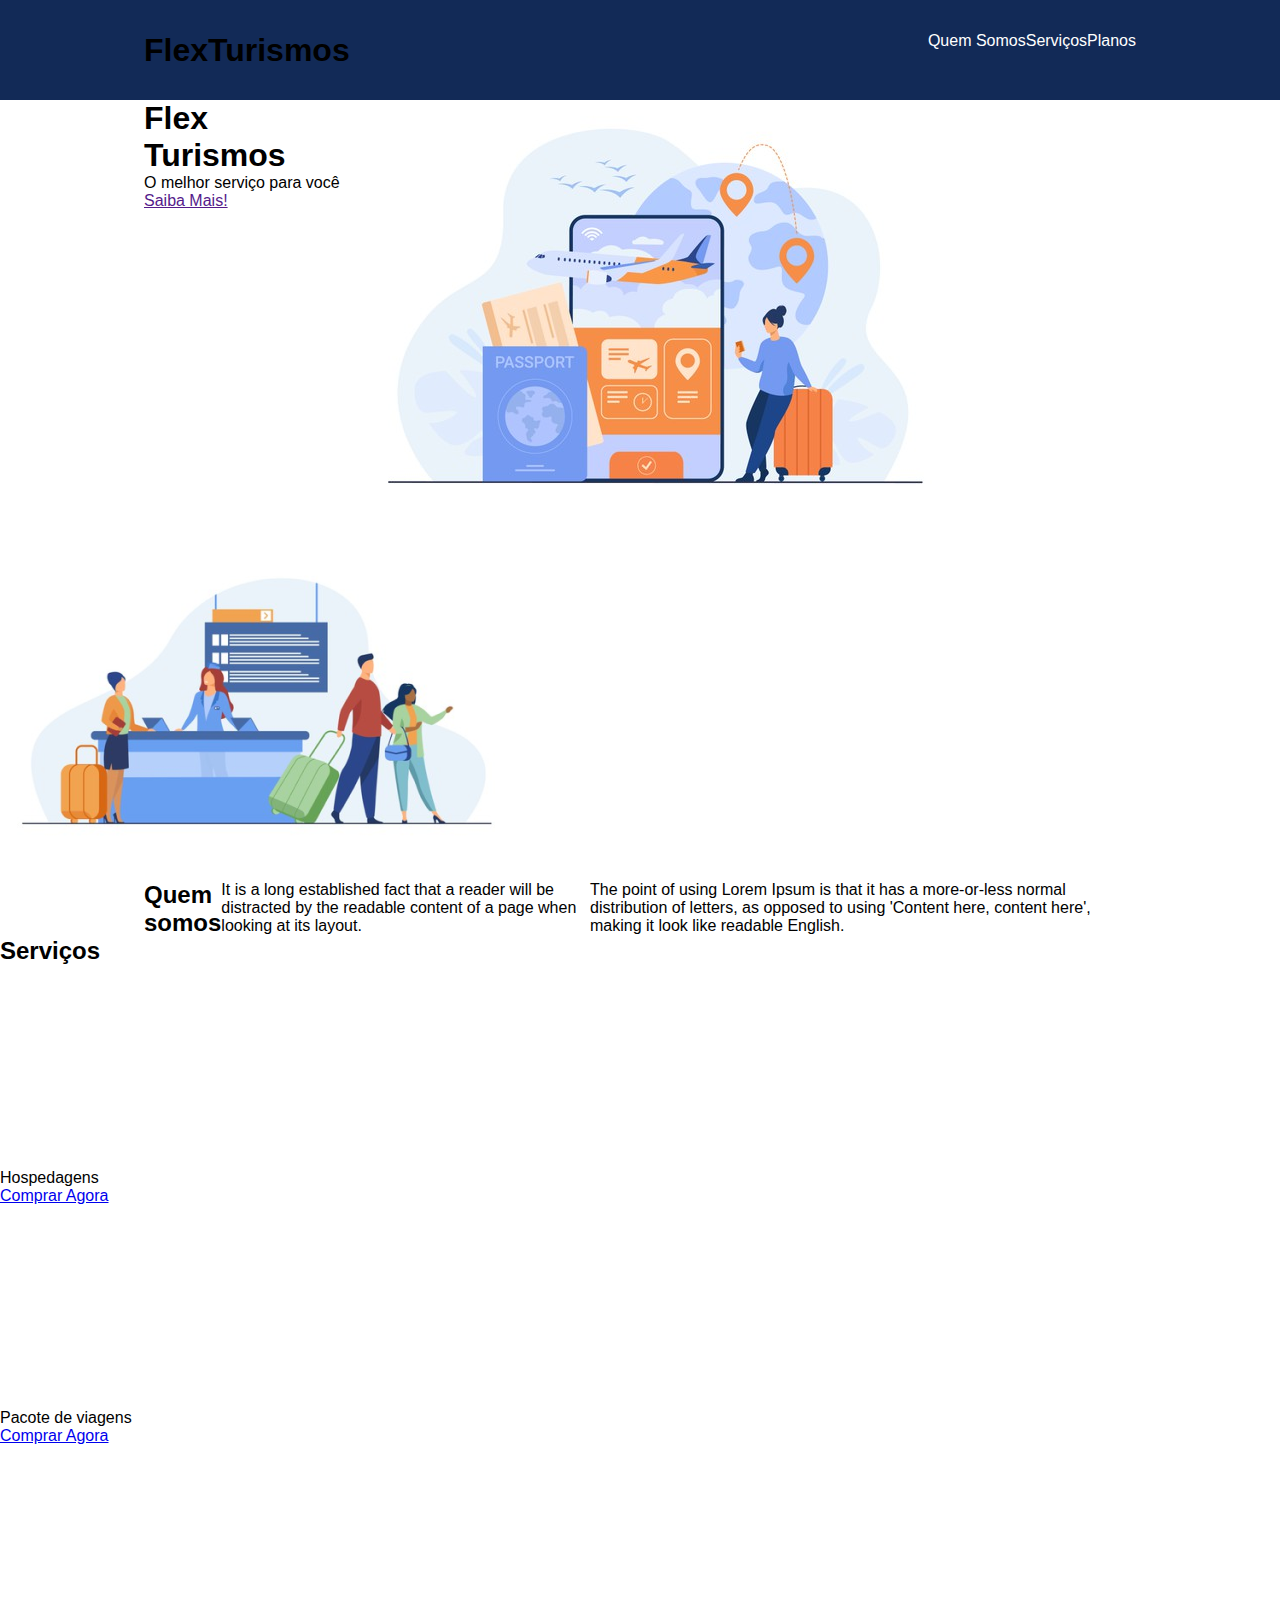
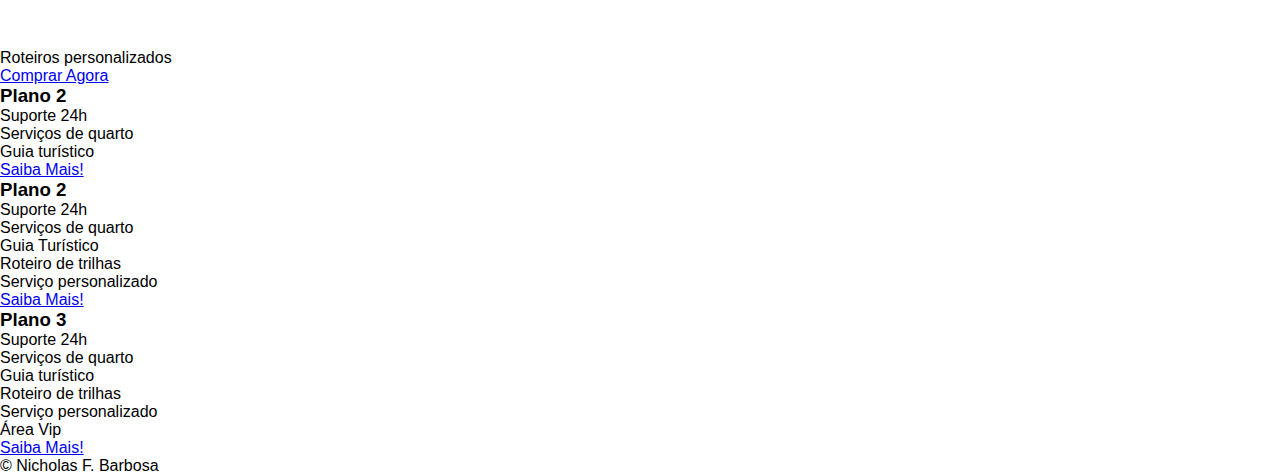
==== flexbox-projeto-integrador/index.html @ fd42406f "Flexbox Projeto Integrador - Header" ====
<!DOCTYPE html>
<html lang="en">
<head>
    <meta charset="UTF-8">
    <meta http-equiv="X-UA-Compatible" content="IE=edge">
    <meta name="viewport" content="width=device-width, initial-scale=1.0">
    <link rel="stylesheet" href="css/style.css">
    <title>Projeto CSS FlexBox</title>
</head>
<body>
    <header>
        <div class="flex-container menu">
            <div><h1>FlexTurismos</h1></div>
            <ul class="list-items">
                <li><a href="quem-somos">Quem Somos</a></li>
                <li><a href="servicos">Serviços</a></li>
                <li><a href="planos">Planos</a></li>
            </ul>
        </div>
    </header>

    <div class="flex-container">
        <div>
            <h1>Flex <br>Turismos</h1>
            <p>O melhor serviço para você</p>
            <a href="">Saiba Mais!</a>
        </div>

        <div>
            <div><img src="img/0-main.png" alt="banner de apresentação"></div>
        </div>
    </div>

    <div>
        <div>
            <img src="img/1-quem-somos.png" alt="balcão de atendimento">
        </div>

        <div class="flex-container">
            <h2>Quem somos</h2>
            <p>
                It is a long established fact that a reader will be distracted by the readable content of a page when looking at its layout.
            </p>
            <p>
                The point of using Lorem Ipsum is that it has a more-or-less normal distribution of letters, as opposed to using 'Content here, content here', making it look like readable English. 
            </p>
        </div>
    </div>

    <div>
        <div>
            <h2>Serviços</h2>
        </div>

        <div>
            <div>
                <div><img src="img/icon-2.png" alt="hospedagens"></div>
                <p>Hospedagens</p>
                <a href="#">Comprar Agora</a>
            </div>

            <div>
                <div><img src="img/icon-1.png" alt="pacote de viagens"></div>
                <p>Pacote de viagens</p>
                <a href="#">Comprar Agora</a>
            </div>

            <div>
                <div><img src="img/icon-3.png" alt="roteiros personalizados"></div>
                <p>Roteiros personalizados</p>
                <a href="#">Comprar Agora</a>
            </div>

        </div>
    </div>

    <div>

        <div>
            <h3>Plano 2</h3>
            <ul>
                <li>Suporte 24h</li>
                <li>Serviços de quarto</li>
                <li>Guia turístico</li>
            </ul>
            <a href="#">Saiba Mais!</a>
        </div>

        <div>
            <h3>Plano 2</h3>
            <ul>
                <li>Suporte 24h</li>
                <li>Serviços de quarto</li>
                <li>Guia Turístico</li>
                <li>Roteiro de trilhas</li>
                <li>Serviço personalizado</li>
            </ul>
            <a href="#">Saiba Mais!</a>
        </div>

        <div>
            <h3>Plano 3</h3>
            <ul>
                <li>Suporte 24h</li>
                <li>Serviços de quarto</li>
                <li>Guia turístico</li>
                <li>Roteiro de trilhas</li>
                <li>Serviço personalizado</li>
                <li>Área Vip</li>
            </ul>
            <a href="#">Saiba Mais!</a>
        </div>
    </div>

    <footer>
        <p>&copy; Nicholas F. Barbosa</p>
    </footer>
</body>
</html>
---- flexbox-projeto-integrador/css/style.css ----
* {
    margin: 0;
    padding: 0;
    font-family: 'Open Sans', sans-serif;
}

/**********************************/
/* 0. Estilos Gerais
/* 1. Container
/* 2. Header
/* 3. Menu
/**********************************/

/**********************************/
/* 0. Estilos Gerais
/**********************************/

ul {
    list-style: none;
    margin: 0;
    padding: 0;
}

ul li a {
    text-decoration: none;
}

/**********************************/
/* 1. Container
/**********************************/

.flex-container {
    display: flex;
    max-width: 992px;
    margin: auto;
    width: 100%;
}


/**********************************/
/* 2. Header
/**********************************/
header {
    background-color: #122A57;
    height: 100px;
    display: flex;
    align-items: center;
    
}

header .list-items {
    display: flex;
}

/**********************************/
/* 3. Menu
/**********************************/
.menu {
    justify-content: space-between;
}

.list-items li a {
    color: #FFF;
}
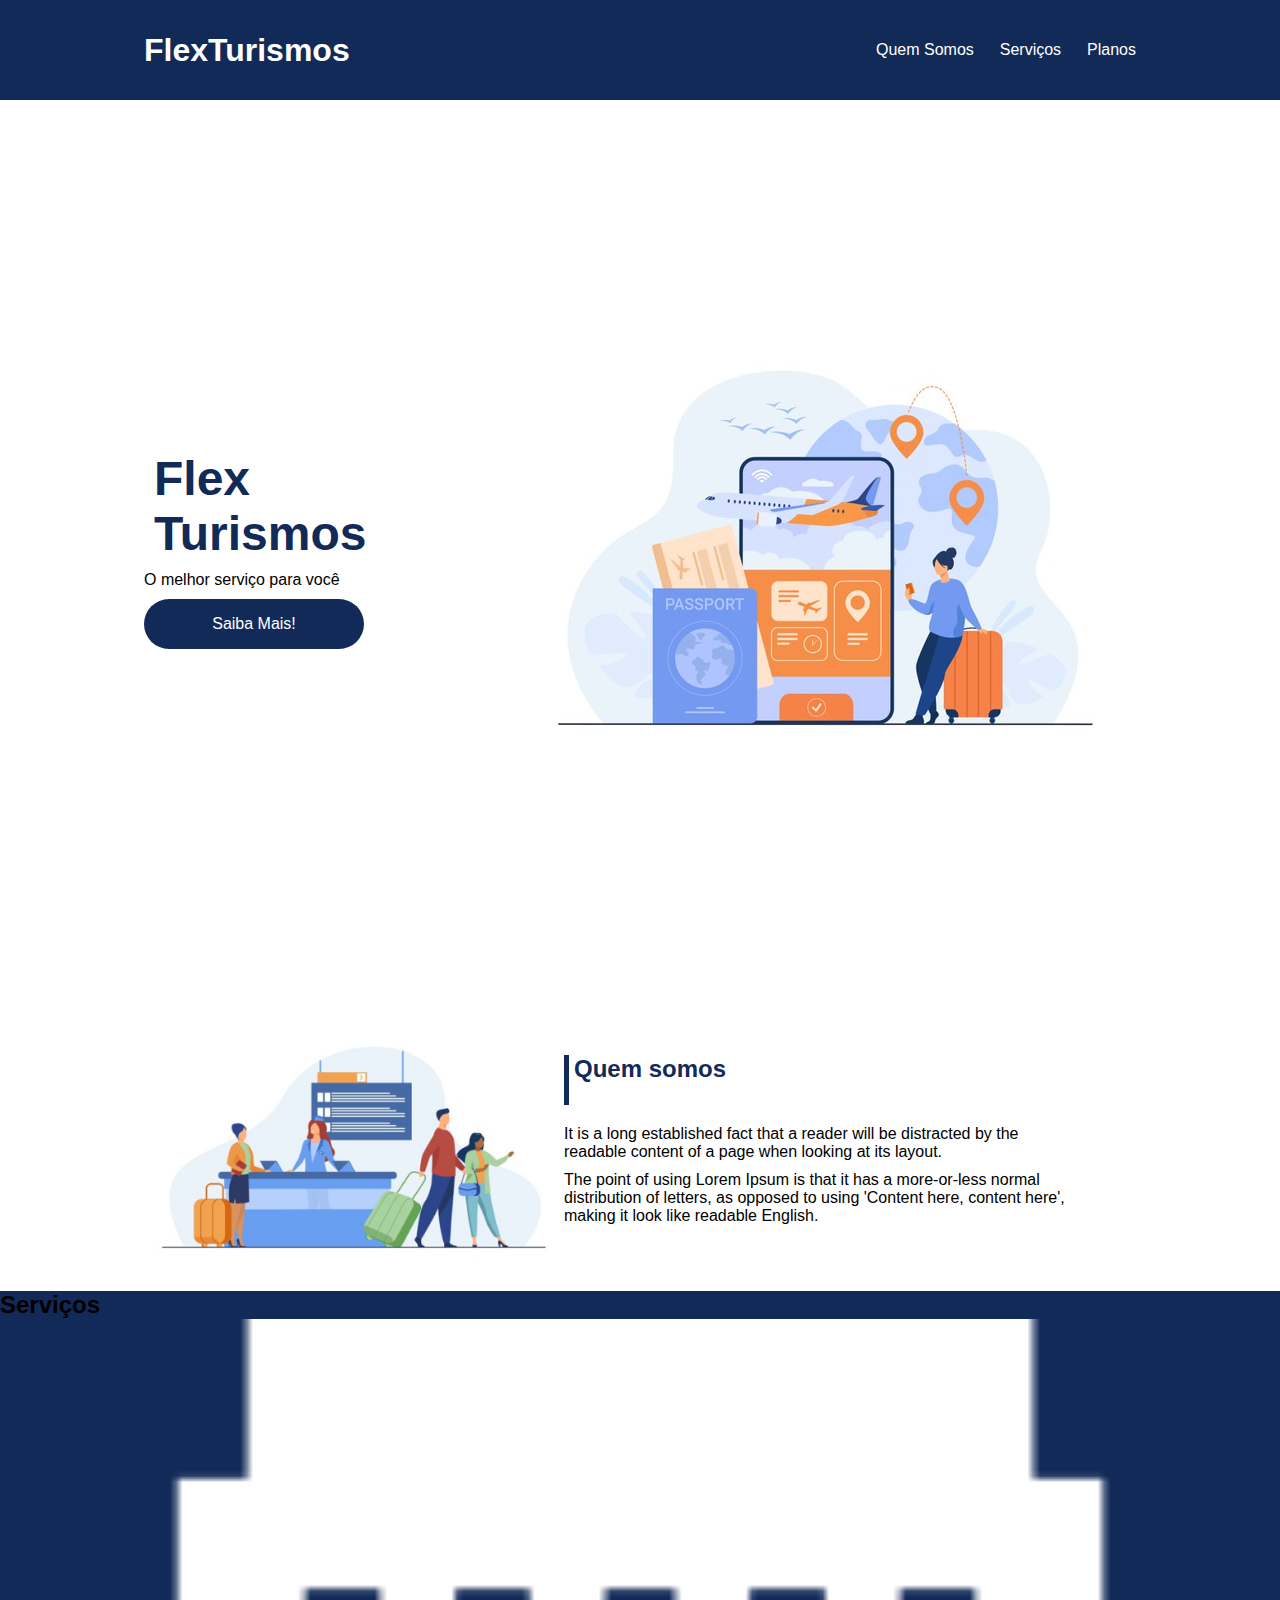
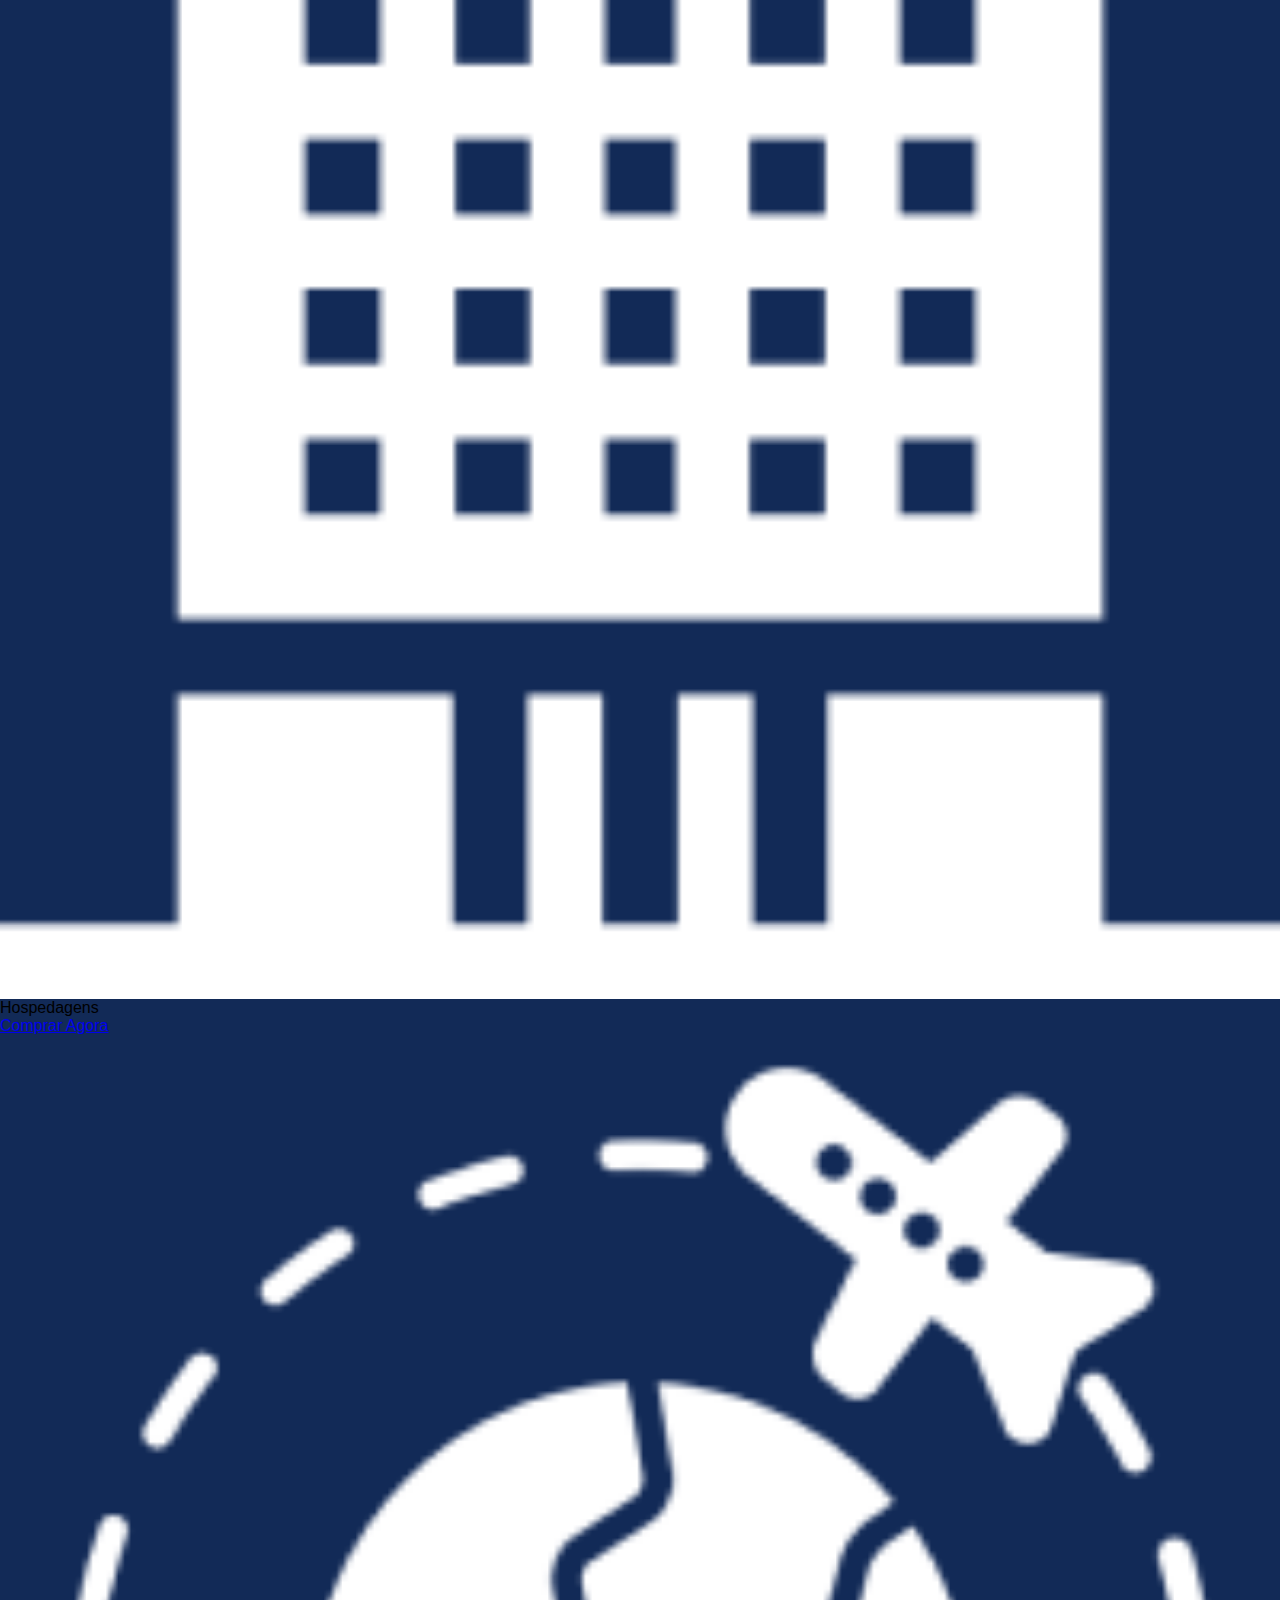
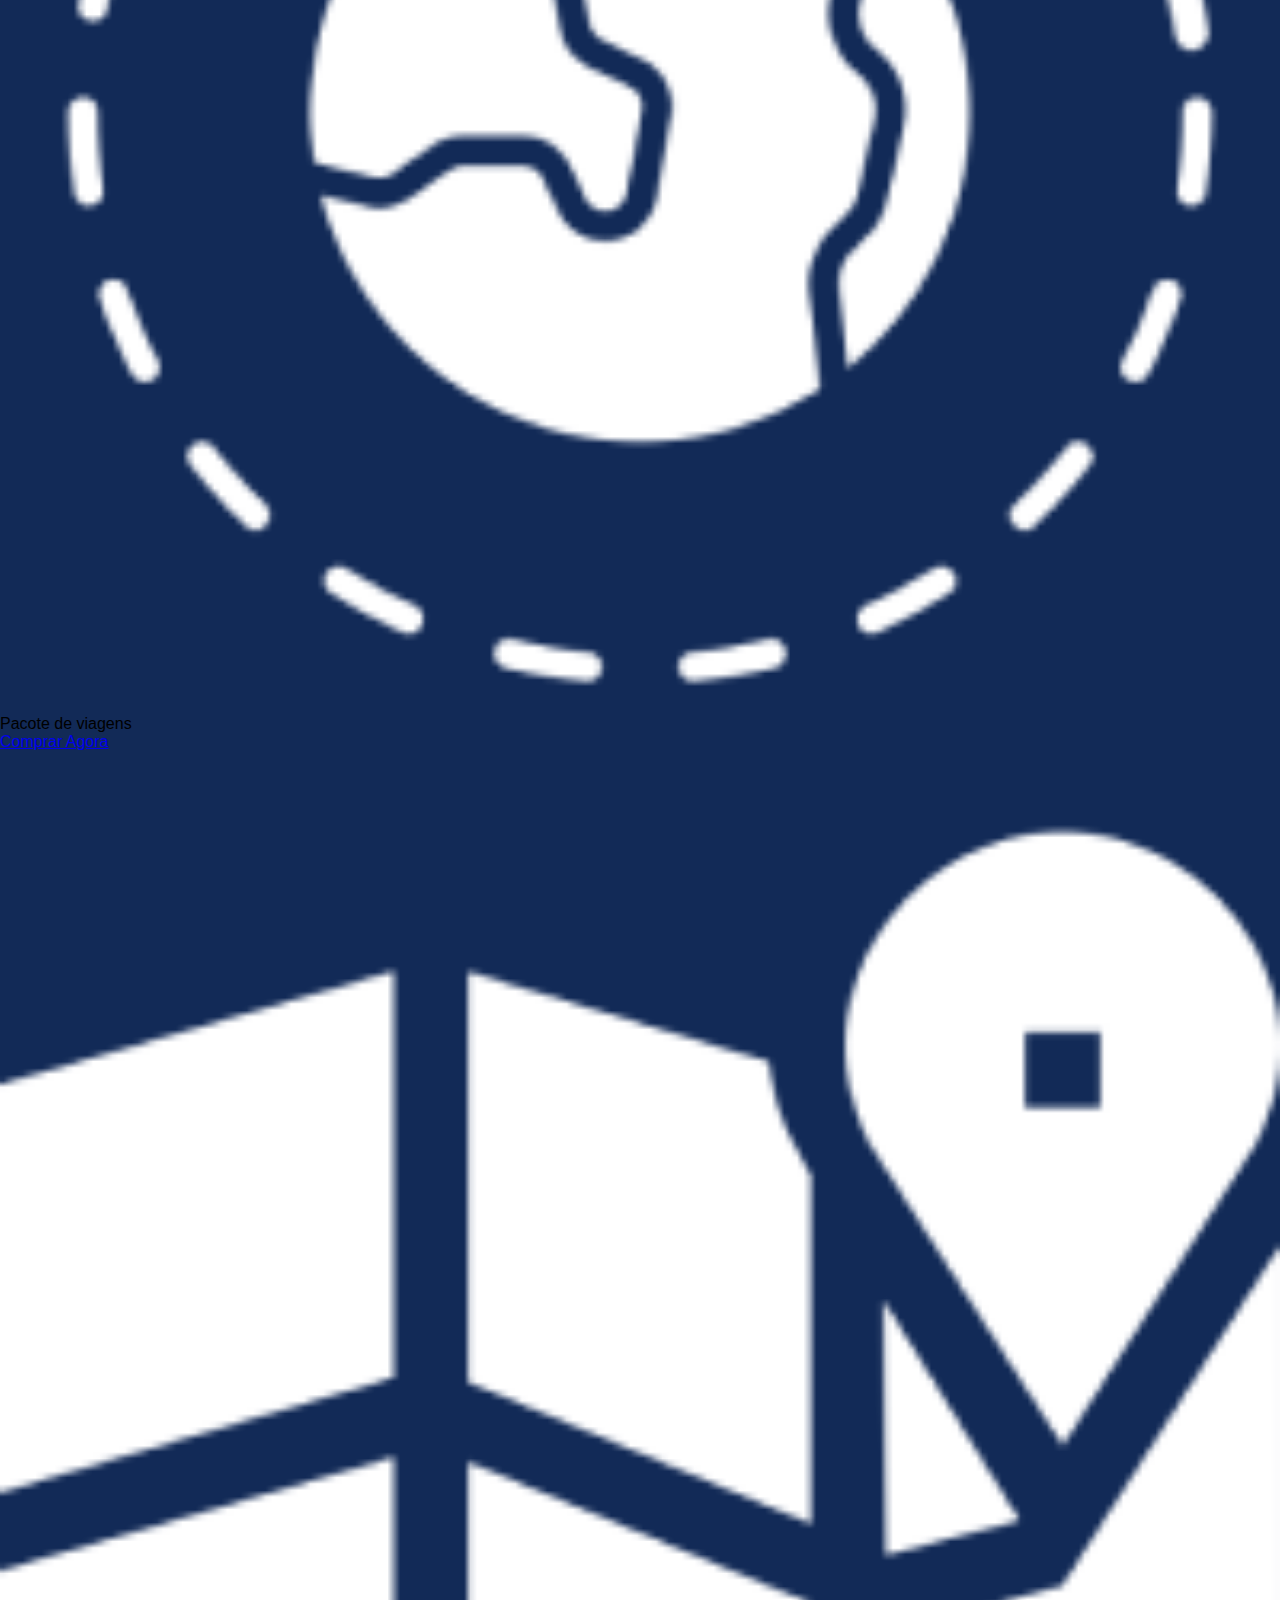
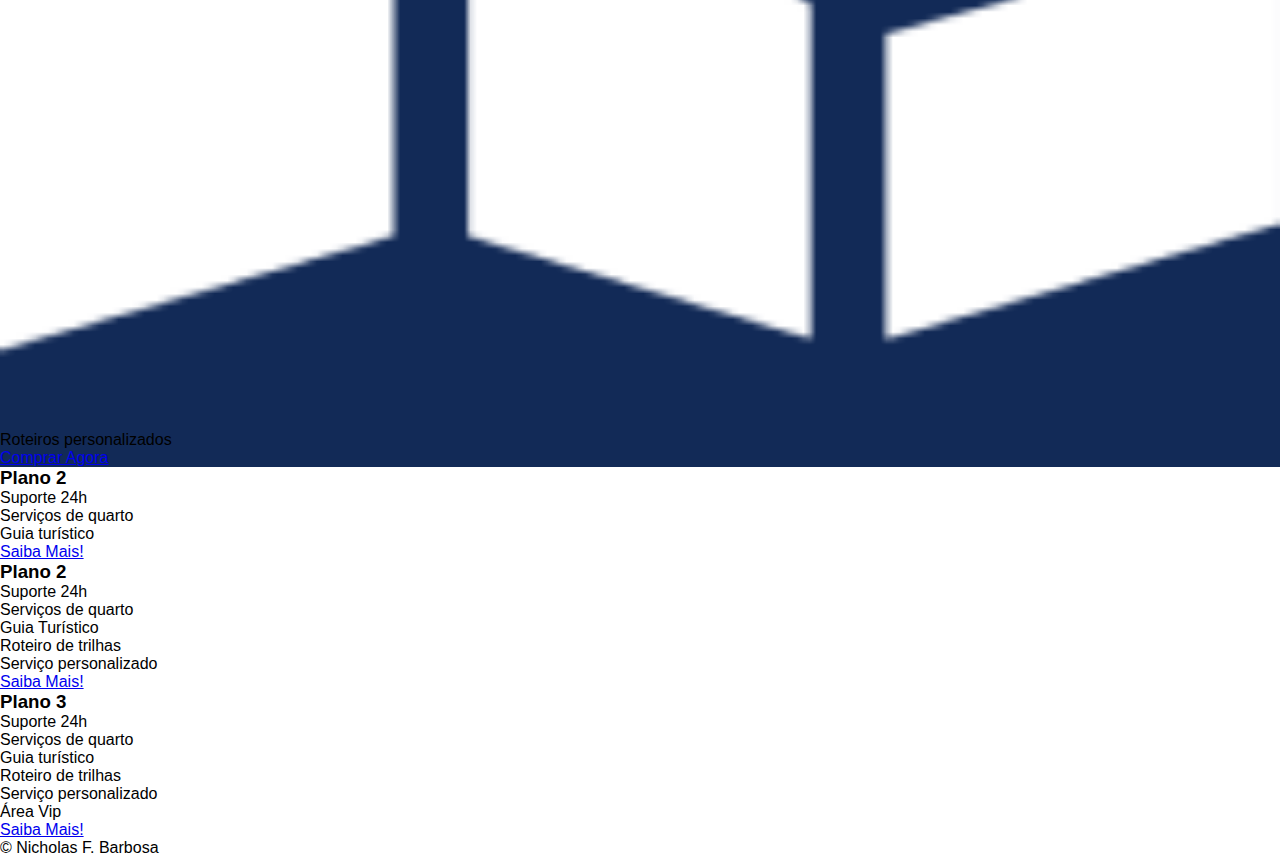
==== commit 74007ab6: "Tipos de funções JavaScript" ====
--- a/flexbox-projeto-integrador/index.html
+++ b/flexbox-projeto-integrador/index.html
@@ -15,39 +15,36 @@
                 <li><a href="quem-somos">Quem Somos</a></li>
                 <li><a href="servicos">Serviços</a></li>
                 <li><a href="planos">Planos</a></li>
-            </ul>
-        </div>
+            </ul><!--.list-items-->
+        </div><!--.flex-container menu-->
     </header>
 
-    <div class="flex-container">
-        <div>
+    <div class="flex-container apresentacao">
+        <div class="texto-apresentacao">
             <h1>Flex <br>Turismos</h1>
             <p>O melhor serviço para você</p>
             <a href="">Saiba Mais!</a>
-        </div>
+        </div><!--.texto-apresentacao-->
 
         <div>
             <div><img src="img/0-main.png" alt="banner de apresentação"></div>
         </div>
-    </div>
+    </div><!--.flex-container apresentacao-->
 
-    <div>
+    <div class="flex-container" id="quem-somos">
+        <div>
+            <h2>Quem somos</h2>
+            <p>It is a long established fact that a reader will be distracted by the readable content of a page when looking at its layout. </p>
+            <p>The point of using Lorem Ipsum is that it has a more-or-less normal distribution of letters, as opposed to using 'Content here, content here', making it look like readable English.</p>
+        </div>
+
         <div>
             <img src="img/1-quem-somos.png" alt="balcão de atendimento">
         </div>
 
-        <div class="flex-container">
-            <h2>Quem somos</h2>
-            <p>
-                It is a long established fact that a reader will be distracted by the readable content of a page when looking at its layout.
-            </p>
-            <p>
-                The point of using Lorem Ipsum is that it has a more-or-less normal distribution of letters, as opposed to using 'Content here, content here', making it look like readable English. 
-            </p>
-        </div>
-    </div>
+    </div><!--.flex-container-->
 
-    <div>
+    <div class="container-externo">
         <div>
             <h2>Serviços</h2>
         </div>
--- a/flexbox-projeto-integrador/css/style.css
+++ b/flexbox-projeto-integrador/css/style.css
@@ -25,6 +25,12 @@
     text-decoration: none;
 }
 
+div img {
+    display: block;
+    width: 100%;
+}
+
+
 /**********************************/
 /* 1. Container
 /**********************************/
@@ -45,11 +51,15 @@
     height: 100px;
     display: flex;
     align-items: center;
-    
+    color: #FFF;
 }
 
 header .list-items {
     display: flex;
+    width: 100%;
+    max-width: 260px;
+    justify-content: space-between;
+    align-items: center;
 }
 
 /**********************************/
@@ -61,4 +71,78 @@
 
 .list-items li a {
     color: #FFF;
+}
+
+/**********************************/
+/* 4. Apresentação
+/**********************************/
+.apresentacao {
+    height: 100vh;
+    align-items: center;
+    justify-content: space-between;
+}
+
+.texto-apresentacao {
+    min-height: 200px;
+}
+
+.texto-apresentacao h1 {
+    color: #122A57;
+    font-size: 48px;
+    margin: 10px;
+}
+
+.texto-apresentacao a {
+    background-color: #122A57;
+    color: #FFF;
+    text-align: center;
+    border-radius: 30px;
+    width: 220px;
+    display: block;
+    text-decoration: none;
+    height: 50px;
+    line-height: 50px;
+    margin: 10px 0;
+}
+
+/**********************************/
+/* 5. Quem Somos
+/**********************************/
+#quem-somos {
+    flex-direction: row-reverse;
+    align-items: center;
+    justify-content: space-between;
+}
+
+#quem-somos h2 {
+    font: 32px;
+    color: #122A57;
+    display: flex;
+    margin-bottom: 20px;
+}
+
+#quem-somos h2::before {
+    content: "";
+    height: 50px;
+    width: 5px;
+    margin-right: 5px;
+    background-color: #122A57;
+    position: relative;
+}
+
+#quem-somos p {
+    margin-bottom: 10px;
+    width: 90%;
+}
+
+#quem-somos img {
+    min-width: 420px;
+}
+
+/**********************************/
+/* 6. Serviços
+/**********************************/
+.container-externo {
+    background-color: #122A57;
+    width: 100%;
 }